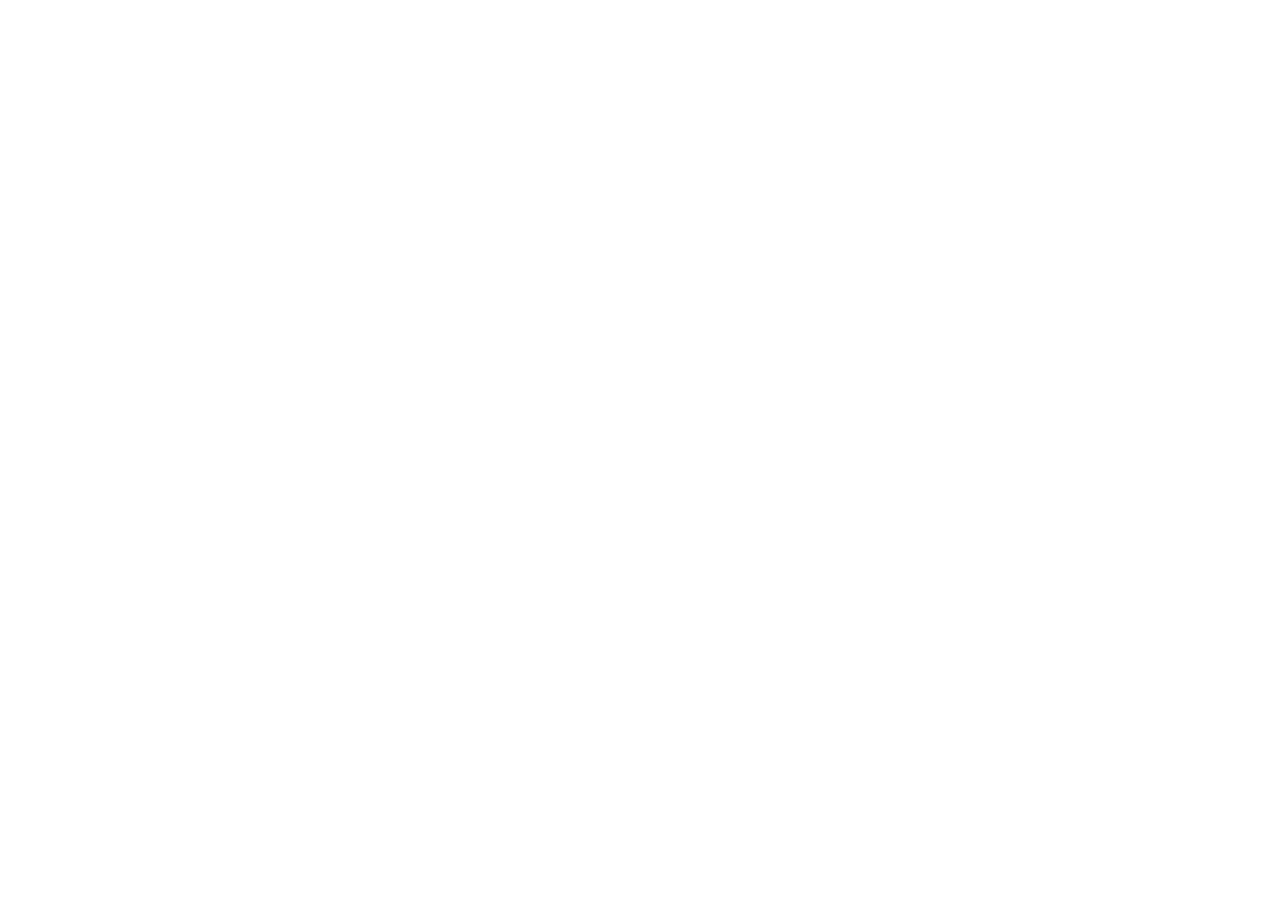
==== 03-css/01-books.html @ a5068de2 "Merge branch 'main' of https://github.com/caterinasworld/webdev-lab-notebook" ====
<!doctype html>
<html lang="en">
  <head>
    <meta charset="UTF-8" />
    <meta name="viewport" content="width=device-width, initial-scale=1.0" />
    <meta http-equiv="X-UA-Compatible" content="ie=edge" />
    <title>CSS Exercise 01 - Books</title>
    <link rel="stylesheet" href="styles.css" />
  </head>
  <body>
    <!-- Start with the code from the HTML folder.
      - Make sure to fix any issues in your HTML code.
      - Add classes to style the elements on the page. -->
  </body>
</html>
---- 03-css/styles.css ----
/* Add your CSS code here  */
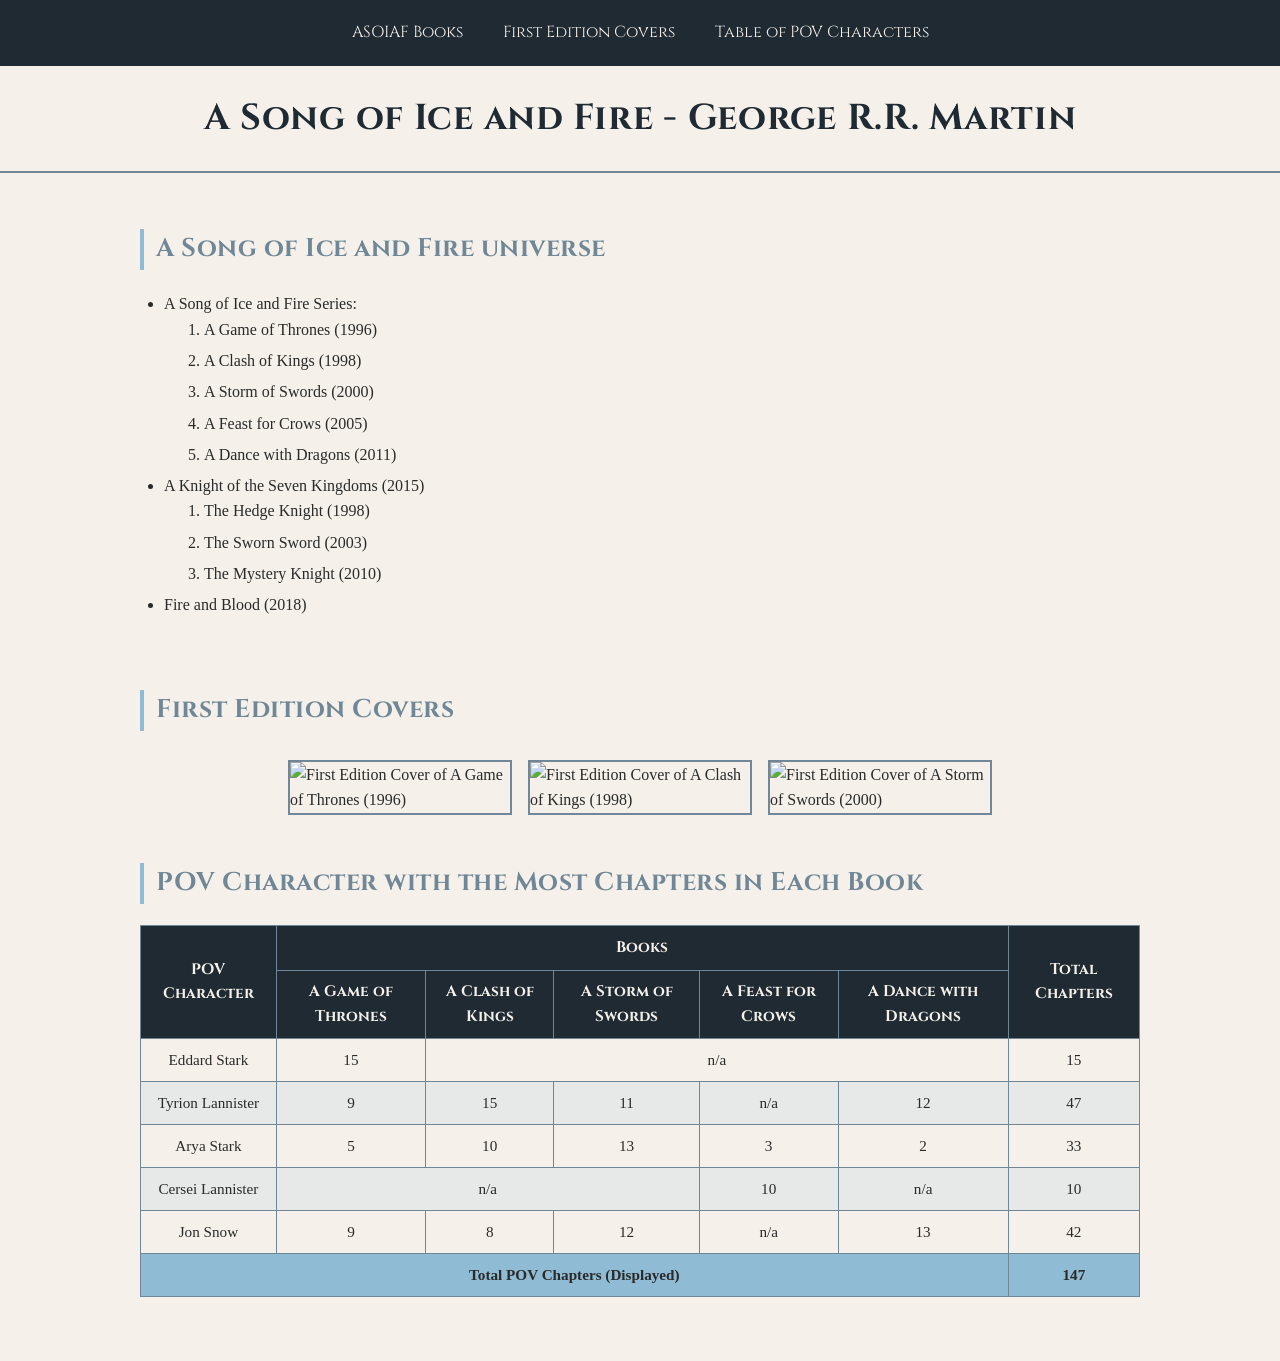
==== commit 3e967b72: "Completed exercise 3 set" ====
--- a/03-css/01-books.html
+++ b/03-css/01-books.html
@@ -7,9 +7,125 @@
     <title>CSS Exercise 01 - Books</title>
     <link rel="stylesheet" href="styles.css" />
   </head>
-  <body>
-    <!-- Start with the code from the HTML folder.
-      - Make sure to fix any issues in your HTML code.
-      - Add classes to style the elements on the page. -->
+  <body class="books-page">
+    <!-- start header -->
+    <header class="site-header">
+      <!-- navigation -->
+      <nav class="main-nav">
+        <a href="#asoiafBooks" class="nav-link">ASOIAF Books</a>
+        <a href="#firstEditionCovers" class="nav-link">First Edition Covers</a>
+        <a href="#tableOfPovCharacters" class="nav-link">Table of POV Characters</a>
+      </nav>
+      <!-- end navigation bar -->
+      <h1 class="site-title">A Song of Ice and Fire - George R.R. Martin</h1>
+    </header>
+    <!-- start main body -->
+    <main class="content">
+      <!-- start books section -->
+      <section id="asoiafBooks" class="content-section">
+        <header>
+          <h2 class="section-heading">A Song of Ice and Fire universe</h2>
+        </header>
+        <ul class="book-list">
+          <li>A Song of Ice and Fire Series:
+            <ol>
+              <li>A Game of Thrones (1996)</li>
+              <li>A Clash of Kings (1998)</li>
+              <li>A Storm of Swords (2000)</li>
+              <li>A Feast for Crows (2005)</li>
+              <li>A Dance with Dragons (2011)</li>
+            </ol>
+          </li>
+          <li>A Knight of the Seven Kingdoms (2015)
+            <ol>
+              <li>The Hedge Knight (1998)</li>
+              <li>The Sworn Sword (2003)</li>
+              <li>The Mystery Knight (2010)</li>
+            </ol>
+          </li>
+          <li>Fire and Blood (2018)</li>
+        </ul>
+      </section>
+      <!-- end books section -->
+      <!-- start cover images section -->
+      <section id="firstEditionCovers" class="content-section cover-gallery">
+        <h2 class="section-heading">First Edition Covers</h2>
+        <img class="cover-image" src="https://upload.wikimedia.org/wikipedia/en/9/93/AGameOfThrones.jpg" alt="First Edition Cover of A Game of Thrones (1996)">
+        <img class="cover-image" src="https://upload.wikimedia.org/wikipedia/en/3/39/AClashOfKings.jpg" alt="First Edition Cover of A Clash of Kings (1998)">
+        <img class="cover-image" src="https://upload.wikimedia.org/wikipedia/en/2/24/AStormOfSwords.jpg" alt="First Edition Cover of A Storm of Swords (2000)">
+      </section>
+      <!-- end cover images section -->
+      <!-- start table of POV characters section -->
+      <section id="tableOfPovCharacters" class="content-section">
+        <h2 class="section-heading">POV Character with the Most Chapters in Each Book</h2>
+        <!-- begin table -->
+        <table class="pov-table">
+          <thead>
+            <tr>
+              <th rowspan="2">POV Character</th>
+              <th colspan="5">Books</th>
+              <th rowspan="2">Total Chapters</th>
+            </tr>
+            <tr>
+              <th>A Game of Thrones</th>
+              <th>A Clash of Kings</th>
+              <th>A Storm of Swords</th>
+              <th>A Feast for Crows</th>
+              <th>A Dance with Dragons</th>
+            </tr>
+          </thead>
+          <tbody>
+            <tr>
+              <td>Eddard Stark</td>
+              <td>15</td>
+              <td colspan="4">n/a</td>
+              <td>15</td>
+            </tr>
+            <tr>
+              <td>Tyrion Lannister</td>
+              <td>9</td>
+              <td>15</td>
+              <td>11</td>
+              <td>n/a</td>
+              <td>12</td>
+              <td>47</td>
+            </tr>
+            <tr>
+              <td>Arya Stark</td>
+              <td>5</td>
+              <td>10</td>
+              <td>13</td>
+              <td>3</td>
+              <td>2</td>
+              <td>33</td>
+            </tr>
+            <tr>
+              <td>Cersei Lannister</td>
+              <td colspan="3">n/a</td>
+              <td>10</td>
+              <td>n/a</td>
+              <td>10</td>
+            </tr>
+            <tr>
+              <td>Jon Snow</td>
+              <td>9</td>
+              <td>8</td>
+              <td>12</td>
+              <td>n/a</td>
+              <td>13</td>
+              <td>42</td>
+            </tr>
+          </tbody>
+          <tfoot>
+            <tr>
+              <td colspan="6">Total POV Chapters (Displayed)</td>
+              <td>147</td>
+            </tr>
+          </tfoot>
+        </table>
+        <!-- end table -->
+      </section>
+      <!-- end table of POV characters section -->
+    </main>
   </body>
-</html>
+</html>
--- a/03-css/styles.css
+++ b/03-css/styles.css
@@ -1 +1,291 @@
-/* Add your CSS code here  */
+@import url('https://fonts.googleapis.com/css2?family=Cinzel:wght@400;500;600;700&display=swap');
+ 
+.books-page {
+  --ice-blue-juvie: #8fbcd4;
+  --gothic-gray-blue: #6f8796;
+  --dark-slate-infinity: #1f2a33;
+ 
+  font-family: Georgia, 'Times New Roman', serif;
+  margin: 0;
+  padding: 0;
+  background-color: #f5f1ea;
+  color: #2a2a2a;
+  line-height: 1.6;
+}
+ 
+.books-page .site-title,
+.books-page .section-heading {
+  font-family: 'Cinzel', serif;
+  color: var(--dark-slate-infinity);
+  letter-spacing: 0.02em;
+}
+ 
+.books-page .site-title {
+  font-size: 2.25rem;
+  text-align: center;
+  padding: 1.5rem 1rem;
+  margin: 0;
+  border-bottom: 2px solid var(--gothic-gray-blue);
+}
+ 
+.books-page .section-heading {
+  font-size: 1.6rem;
+  color: var(--gothic-gray-blue);
+  border-left: 4px solid var(--ice-blue-juvie);
+  padding-left: 0.75rem;
+  margin-top: 2rem;
+}
+ 
+/* Navbar */
+.books-page .main-nav {
+  background-color: var(--dark-slate-infinity);
+  display: flex;
+  justify-content: center;
+  flex-wrap: wrap;
+  gap: 0.5rem;
+  padding: 0.75rem 1rem;
+}
+ 
+.books-page .nav-link {
+  font-family: 'Cinzel', serif;
+  color: #f5f1ea;
+  text-decoration: none;
+  padding: 0.5rem 1rem;
+  border-radius: 4px;
+  transition: color 0.2s ease, background-color 0.2s ease;
+}
+ 
+/* Ice-blue hover effect for nav links */
+.books-page .nav-link:hover,
+.books-page .nav-link:focus {
+  color: var(--ice-blue-juvie);
+  background-color: rgba(143, 188, 212, 0.1);
+}
+ 
+/* Main content */
+.books-page .content {
+  max-width: 1000px;
+  margin: 0 auto;
+  padding: 1.5rem;
+}
+ 
+.books-page .content-section {
+  margin-bottom: 2.5rem;
+}
+ 
+.books-page .book-list {
+  padding-left: 1.5rem;
+}
+ 
+.books-page .book-list li {
+  margin-bottom: 0.35rem;
+}
+ 
+/* Image hover effect — slight enlargement */
+.books-page .cover-image {
+  max-width: 220px;
+  height: auto;
+  margin: 0.5rem;
+  border: 2px solid var(--gothic-gray-blue);
+  transition: transform 0.25s ease, box-shadow 0.25s ease;
+}
+ 
+.books-page .cover-image:hover {
+  transform: scale(1.08);
+  box-shadow: 0 4px 12px rgba(31, 42, 51, 0.3);
+}
+ 
+.books-page .cover-gallery {
+  display: flex;
+  flex-wrap: wrap;
+  justify-content: center;
+  align-items: flex-start;
+}
+ 
+.books-page .cover-gallery .section-heading {
+  flex-basis: 100%;
+}
+ 
+/* Table */
+.books-page .pov-table {
+  width: 100%;
+  border-collapse: collapse;
+  margin-top: 1rem;
+  font-size: 0.95rem;
+}
+ 
+.books-page .pov-table th {
+  background-color: var(--dark-slate-infinity);
+  color: #f5f1ea;
+  font-family: 'Cinzel', serif;
+  padding: 0.6rem;
+  border: 1px solid var(--gothic-gray-blue);
+}
+ 
+.books-page .pov-table td {
+  padding: 0.55rem;
+  border: 1px solid var(--gothic-gray-blue);
+  text-align: center;
+}
+ 
+.books-page .pov-table tbody tr:nth-child(even) td {
+  background-color: rgba(143, 188, 212, 0.15);
+}
+ 
+.books-page .pov-table tfoot {
+  background-color: var(--ice-blue-juvie);
+  font-weight: bold;
+}
+ 
+/* ==========================================================================
+   PAGE 2: Roth IRA Calculator  (.calculator-page)
+   ========================================================================== */
+ 
+   .calculator-page {
+    --midnight-blue: #161678;
+    --midnight-blue-hover: #0f0f55;
+    --midnight-blue-tint: rgba(22, 22, 120, 0.08);
+   
+    font-family: 'Helvetica Neue', Arial, sans-serif;
+    margin: 0;
+    padding: 2rem 1rem;
+    min-height: 100vh;
+    background-color: #eef0f7;
+    color: #2a2a2a;
+    line-height: 1.5;
+   
+    display: flex;
+    flex-direction: column;
+    align-items: center;
+  }
+   
+  .calculator-page .site-header,
+  .calculator-page .content,
+  .calculator-page .site-footer {
+    width: 100%;
+    max-width: 520px;
+    box-sizing: border-box;
+    margin: 0 auto;
+    background-color: #ffffff;
+    border-left: 4px solid var(--midnight-blue);
+    border-right: 4px solid var(--midnight-blue);
+  }
+   
+  .calculator-page .site-header {
+    border-top: 4px solid var(--midnight-blue);
+    border-radius: 10px 10px 0 0;
+    background-color: var(--midnight-blue);
+    padding: 0;
+    box-shadow: 0 -4px 20px rgba(22, 22, 120, 0.08);
+  }
+   
+  .calculator-page .site-title {
+    font-family: 'Helvetica Neue', Arial, sans-serif;
+    color: #ffffff;
+    background-color: var(--midnight-blue);
+    padding: 1.5rem 1.75rem;
+    margin: 0;
+    text-align: left;
+    font-size: 1.5rem;
+    font-weight: 600;
+    letter-spacing: 0.01em;
+  }
+   
+  .calculator-page .content {
+    padding: 1.75rem;
+    border-top: 1px solid #eceef5;
+  }
+   
+  .calculator-page .site-footer {
+    border-bottom: 4px solid var(--midnight-blue);
+    border-radius: 0 0 10px 10px;
+    padding: 0.9rem 1.75rem;
+    margin-top: 0;
+    font-size: 0.8125rem;
+    color: #6b6b7a;
+    text-align: left;
+    background-color: #f7f8fc;
+    border-top: 1px solid #eceef5;
+    box-shadow: 0 4px 20px rgba(22, 22, 120, 0.08);
+  }
+   
+  .calculator-form .form-field {
+    margin: 0 0 1.1rem 0;
+  }
+   
+  .calculator-form label {
+    display: block;
+    font-weight: 500;
+    color: #333;
+    margin-bottom: 0.25rem;
+  }
+   
+  /* Number inputs */
+  .calculator-form input[type="number"] {
+    display: block;
+    width: 100%;
+    box-sizing: border-box;
+    padding: 0.5rem 0.65rem;
+    margin-top: 0.25rem;
+    font-size: 1rem;
+    border: 1px solid #c4c4c4;
+    border-radius: 4px;
+    transition: border-color 0.2s ease, box-shadow 0.2s ease;
+  }
+   
+  .calculator-form input[type="number"]:focus {
+    outline: none;
+    border-color: var(--midnight-blue);
+    box-shadow: 0 0 0 3px rgba(22, 22, 120, 0.15);
+  }
+   
+  /* Radio buttons */
+  .calculator-form .radio-group input[type="radio"] {
+    margin-left: 0.75rem;
+    margin-right: 0.25rem;
+    accent-color: var(--midnight-blue);
+  }
+   
+  .calculator-form .radio-group label {
+    display: inline;
+    font-weight: normal;
+    margin-right: 0.5rem;
+  }
+   
+  /* Button row */
+  .calculator-form .form-actions {
+    margin-top: 1rem;
+  }
+   
+  .calculator-form .btn {
+    font-size: 1rem;
+    padding: 0.6rem 1.5rem;
+    border: none;
+    border-radius: 4px;
+    cursor: pointer;
+    margin-right: 0.5rem;
+    transition: background-color 0.2s ease, transform 0.1s ease;
+  }
+   
+  .calculator-form .btn-primary {
+    background-color: var(--midnight-blue);
+    color: #ffffff;
+  }
+   
+  .calculator-form .btn-primary:hover {
+    background-color: #0f0f55;
+  }
+   
+  .calculator-form .btn-secondary {
+    background-color: #ffffff;
+    color: var(--midnight-blue);
+    border: 1px solid var(--midnight-blue);
+  }
+   
+  .calculator-form .btn-secondary:hover {
+    background-color: rgba(22, 22, 120, 0.08);
+  }
+   
+  .calculator-form .btn:active {
+    transform: translateY(1px);
+  } 
